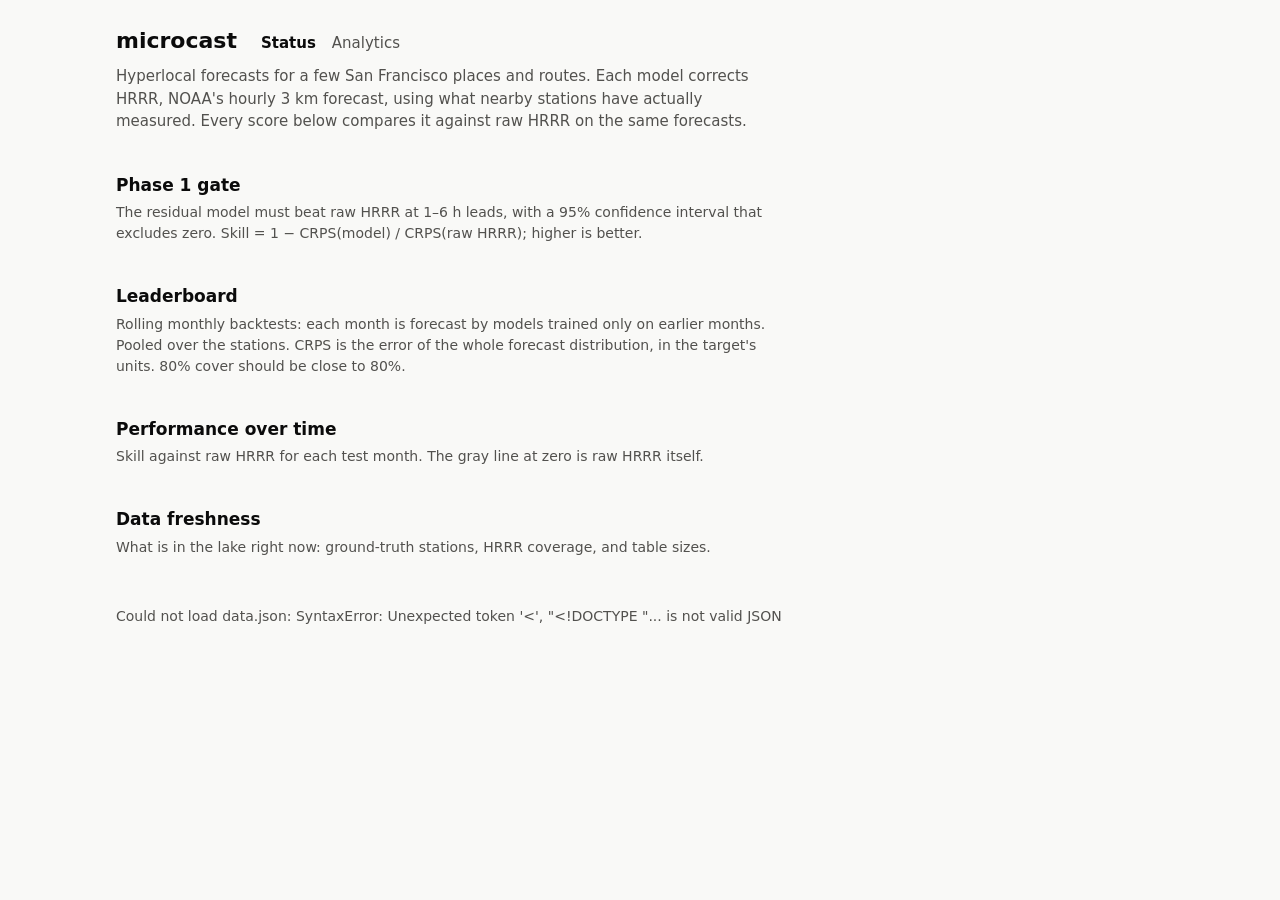
==== src/microcast/site/static/index.html @ f6123563 "Phase 1: HRRR backfill, station truth, models, backtests, status site End-to-end phase 1 pipeline, a" ====
<!doctype html>
<html lang="en">
<head>
  <meta charset="utf-8">
  <meta name="viewport" content="width=device-width, initial-scale=1">
  <title>Microcast Status</title>
  <meta name="description" content="Hyperlocal San Francisco forecasts: backtest results against raw HRRR, and pipeline status.">
  <link rel="stylesheet" href="site.css">
</head>
<body data-page="status">
<main>
  <header class="top">
    <h1>microcast</h1>
    <nav><a href="index.html" aria-current="page">Status</a><a href="analytics.html">Analytics</a></nav>
  </header>
  <p class="lede">Hyperlocal forecasts for a few San Francisco places and routes. Each model corrects HRRR,
    NOAA's hourly 3 km forecast, using what nearby stations have actually measured. Every score below compares
    it against raw HRRR on the same forecasts.</p>

  <h2>Phase 1 gate</h2>
  <p class="sub">The residual model must beat raw HRRR at 1–6 h leads, with a 95% confidence interval that excludes zero.
    Skill = 1 − CRPS(model) / CRPS(raw HRRR); higher is better.</p>
  <div id="gate"></div>

  <h2>Leaderboard</h2>
  <p class="sub">Rolling monthly backtests: each month is forecast by models trained only on earlier months.
    Pooled over the stations. CRPS is the error of the whole forecast distribution, in the target's units.
    80% cover should be close to 80%.</p>
  <div id="leaderboard"></div>

  <h2>Performance over time</h2>
  <p class="sub">Skill against raw HRRR for each test month. The gray line at zero is raw HRRR itself.</p>
  <div id="monthly"></div>

  <h2>Data freshness</h2>
  <p class="sub">What is in the lake right now: ground-truth stations, HRRR coverage, and table sizes.</p>
  <div id="freshness"></div>

  <footer></footer>
</main>
<script src="site.js"></script>
</body>
</html>
---- src/microcast/site/static/site.css ----
:root {
  color-scheme: light;
  --page: #f9f9f7;
  --surface: #fcfcfb;
  --ink: #0b0b0b;
  --ink-2: #52514e;
  --muted: #898781;
  --grid: #e1e0d9;
  --axis: #c3c2b7;
  --ring: rgba(11, 11, 11, 0.1);
  --s1: #2a78d6; /* gbm_residual */
  --s2: #eb6834; /* bias_rolling */
  --ref: #898781; /* raw_hrrr: the reference, not a series */
  --div-cold: #2a78d6;
  --div-mid: #f0efec;
  --div-warm: #e34948;
  --good: #0ca30c;
  --good-text: #006300;
  --critical: #d03b3b;
  --warning: #fab219;
}
@media (prefers-color-scheme: dark) {
  :root:not([data-theme="light"]) {
    color-scheme: dark;
    --page: #0d0d0d;
    --surface: #1a1a19;
    --ink: #ffffff;
    --ink-2: #c3c2b7;
    --grid: #2c2c2a;
    --axis: #383835;
    --ring: rgba(255, 255, 255, 0.1);
    --s1: #3987e5;
    --s2: #d95926;
    --div-cold: #3987e5;
    --div-mid: #383835;
    --div-warm: #e66767;
    --good-text: #0ca30c;
  }
}
:root[data-theme="dark"] {
  color-scheme: dark;
  --page: #0d0d0d;
  --surface: #1a1a19;
  --ink: #ffffff;
  --ink-2: #c3c2b7;
  --grid: #2c2c2a;
  --axis: #383835;
  --ring: rgba(255, 255, 255, 0.1);
  --s1: #3987e5;
  --s2: #d95926;
  --div-cold: #3987e5;
  --div-mid: #383835;
  --div-warm: #e66767;
  --good-text: #0ca30c;
}

* { box-sizing: border-box; }
body {
  margin: 0;
  background: var(--page);
  color: var(--ink);
  font: 15px/1.5 system-ui, -apple-system, "Segoe UI", sans-serif;
}
main { max-width: 1080px; margin: 0 auto; padding: 24px 16px 64px; }
header.top { display: flex; flex-wrap: wrap; align-items: baseline; gap: 8px 24px; margin-bottom: 8px; }
header.top h1 { font-size: 22px; margin: 0; }
nav a { color: var(--ink-2); margin-right: 16px; text-decoration: none; }
nav a[aria-current="page"] { color: var(--ink); font-weight: 600; }
p.lede { color: var(--ink-2); margin: 4px 0 24px; max-width: 70ch; }
h2 { font-size: 17px; margin: 40px 0 4px; }
p.sub { color: var(--ink-2); margin: 0 0 12px; max-width: 75ch; font-size: 14px; }
.card { background: var(--surface); border: 1px solid var(--ring); border-radius: 10px; padding: 16px; }
.tiles { display: grid; grid-template-columns: repeat(auto-fit, minmax(240px, 1fr)); gap: 12px; }
.tile .label { color: var(--ink-2); font-size: 13px; }
.tile .value { font-size: 32px; font-weight: 600; margin: 2px 0; }
.tile .detail { color: var(--ink-2); font-size: 13px; }
.status { display: inline-flex; align-items: center; gap: 6px; font-weight: 600; font-size: 13px; }
.status .dot { width: 10px; height: 10px; border-radius: 50%; }
.status.pass { color: var(--good-text); }
.status.pass .dot { background: var(--good); }
.status.fail { color: var(--critical); }
.status.fail .dot { background: var(--critical); }
.status.warn .dot { background: var(--warning); }
.multiples { display: grid; grid-template-columns: repeat(auto-fit, minmax(320px, 1fr)); gap: 12px; }
.multiples.wide { grid-template-columns: repeat(auto-fit, minmax(440px, 1fr)); }
@media (max-width: 520px) { .multiples.wide { grid-template-columns: 1fr; } }
.chart h3 { font-size: 14px; margin: 0 0 4px; font-weight: 600; }
.chart svg { display: block; width: 100%; height: auto; overflow: visible; }
.legend { display: flex; flex-wrap: wrap; gap: 4px 16px; font-size: 13px; color: var(--ink-2); margin: 4px 0 8px; }
.legend .key { display: inline-block; width: 16px; height: 2px; vertical-align: middle; margin-right: 6px; border-radius: 1px; }
.legend .key.sw { height: 10px; width: 10px; border-radius: 2px; }
svg text { fill: var(--muted); font-size: 11px; font-variant-numeric: tabular-nums; }
svg .grid line { stroke: var(--grid); stroke-width: 1; }
svg .axis line, svg line.axis { stroke: var(--axis); stroke-width: 1; }
svg .zero { stroke: var(--ref); stroke-width: 2; }
svg .crosshair { stroke: var(--axis); stroke-width: 1; }
svg text.direct { fill: var(--ink-2); font-size: 11px; }
.tip {
  position: fixed; pointer-events: none; z-index: 10; display: none;
  background: var(--surface); border: 1px solid var(--ring); border-radius: 8px;
  box-shadow: 0 4px 16px rgba(0, 0, 0, 0.12); padding: 8px 10px; font-size: 12px; min-width: 140px;
}
.tip .t { color: var(--ink-2); margin-bottom: 4px; }
.tip .row { display: flex; align-items: center; gap: 8px; }
.tip .row b { color: var(--ink); font-variant-numeric: tabular-nums; }
.tip .row span.n { color: var(--ink-2); }
.tip .k { width: 12px; height: 2px; border-radius: 1px; }
table { width: 100%; border-collapse: collapse; font-size: 13px; }
th, td { text-align: left; padding: 6px 8px; border-bottom: 1px solid var(--grid); }
th { color: var(--ink-2); font-weight: 500; }
td.num, th.num { text-align: right; font-variant-numeric: tabular-nums; }
.scroll { overflow-x: auto; }
details { margin-top: 8px; font-size: 13px; color: var(--ink-2); }
details summary { cursor: pointer; }
select { font: inherit; padding: 4px 8px; border-radius: 6px; border: 1px solid var(--ring); background: var(--surface); color: var(--ink); }
.controls { display: flex; gap: 12px; align-items: center; margin-bottom: 8px; font-size: 13px; color: var(--ink-2); }
footer { margin-top: 48px; color: var(--muted); font-size: 12px; }
code { font-size: 12px; }
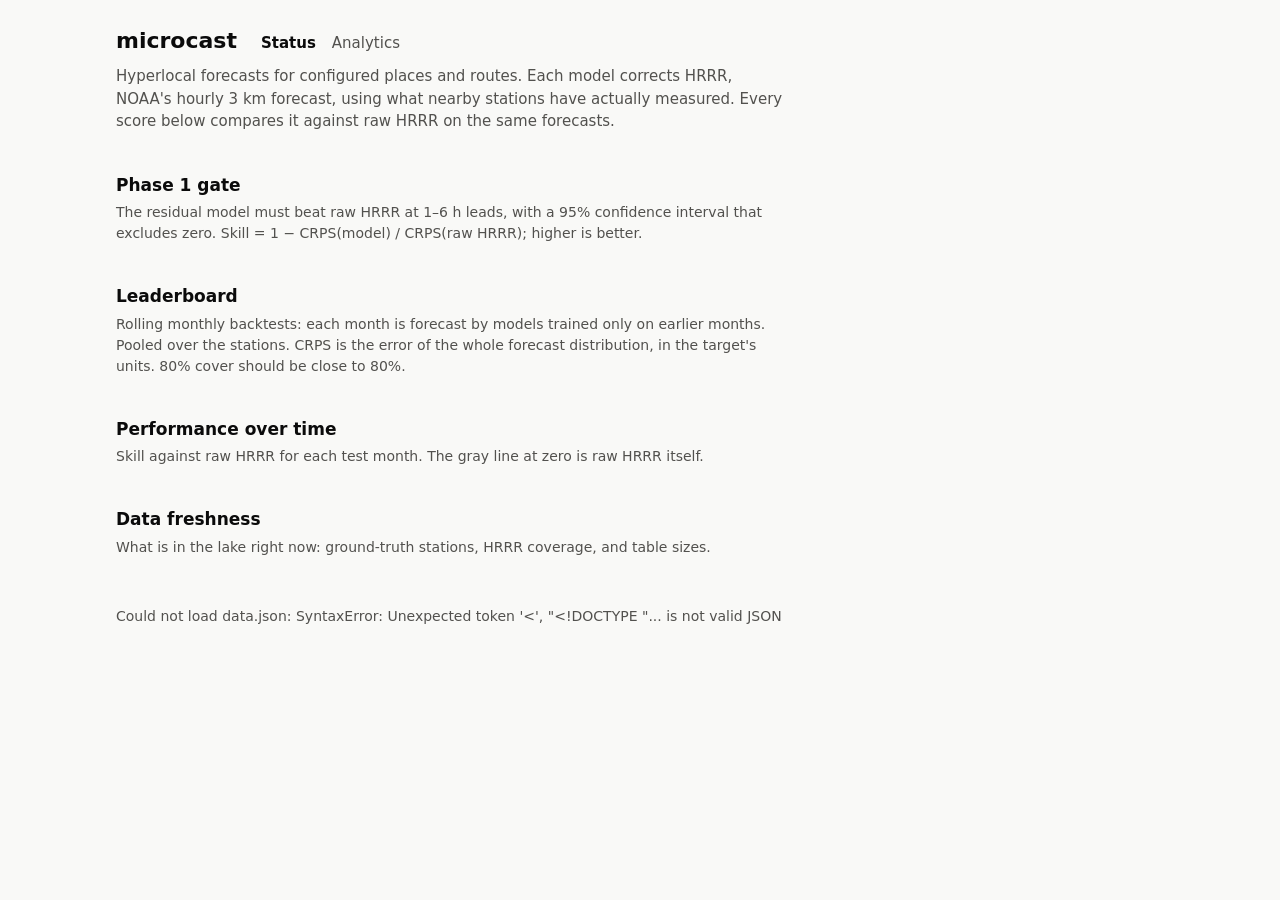
==== commit 9b62f5ae: "Merge pull request #1 from jasonw22/codex/upstream-portability Support regional collection and expli" ====
--- a/src/microcast/site/static/index.html
+++ b/src/microcast/site/static/index.html
@@ -4,7 +4,7 @@
   <meta charset="utf-8">
   <meta name="viewport" content="width=device-width, initial-scale=1">
   <title>Microcast Status</title>
-  <meta name="description" content="Hyperlocal San Francisco forecasts: backtest results against raw HRRR, and pipeline status.">
+  <meta name="description" content="Hyperlocal weather forecasts, backtest results, and pipeline status.">
   <link rel="stylesheet" href="site.css">
 </head>
 <body data-page="status">
@@ -13,7 +13,7 @@
     <h1>microcast</h1>
     <nav><a href="index.html" aria-current="page">Status</a><a href="analytics.html">Analytics</a></nav>
   </header>
-  <p class="lede">Hyperlocal forecasts for a few San Francisco places and routes. Each model corrects HRRR,
+  <p class="lede">Hyperlocal forecasts for configured places and routes. Each model corrects HRRR,
     NOAA's hourly 3 km forecast, using what nearby stations have actually measured. Every score below compares
     it against raw HRRR on the same forecasts.</p>
 
@@ -21,6 +21,8 @@
   <p class="sub">The residual model must beat raw HRRR at 1–6 h leads, with a 95% confidence interval that excludes zero.
     Skill = 1 − CRPS(model) / CRPS(raw HRRR); higher is better.</p>
   <div id="gate"></div>
+
+  <div id="models"></div>
 
   <h2>Leaderboard</h2>
   <p class="sub">Rolling monthly backtests: each month is forecast by models trained only on earlier months.
--- a/src/microcast/site/static/site.css
+++ b/src/microcast/site/static/site.css
@@ -10,6 +10,12 @@
   --ring: rgba(11, 11, 11, 0.1);
   --s1: #2a78d6; /* gbm_residual */
   --s2: #eb6834; /* bias_rolling */
+  --s3: #1baf7a;
+  --s4: #eda100;
+  --s5: #e87ba4;
+  --s6: #008300;
+  --s7: #4a3aa7;
+  --s8: #e34948;
   --ref: #898781; /* raw_hrrr: the reference, not a series */
   --div-cold: #2a78d6;
   --div-mid: #f0efec;
@@ -31,6 +37,11 @@
     --ring: rgba(255, 255, 255, 0.1);
     --s1: #3987e5;
     --s2: #d95926;
+    --s3: #199e70;
+    --s4: #c98500;
+    --s5: #d55181;
+    --s7: #9085e9;
+    --s8: #e66767;
     --div-cold: #3987e5;
     --div-mid: #383835;
     --div-warm: #e66767;
@@ -48,6 +59,11 @@
   --ring: rgba(255, 255, 255, 0.1);
   --s1: #3987e5;
   --s2: #d95926;
+  --s3: #199e70;
+  --s4: #c98500;
+  --s5: #d55181;
+  --s7: #9085e9;
+  --s8: #e66767;
   --div-cold: #3987e5;
   --div-mid: #383835;
   --div-warm: #e66767;
@@ -116,3 +132,25 @@
 .controls { display: flex; gap: 12px; align-items: center; margin-bottom: 8px; font-size: 13px; color: var(--ink-2); }
 footer { margin-top: 48px; color: var(--muted); font-size: 12px; }
 code { font-size: 12px; }
+
+/* model picker: one row above the charts, stays in reach while scrolling */
+.picker {
+  position: sticky; top: 0; z-index: 5; display: flex; flex-wrap: wrap; align-items: center; gap: 6px;
+  padding: 10px 0; margin: 8px 0 0; background: var(--page); border-bottom: 1px solid var(--grid);
+}
+.picker-label { color: var(--ink-2); font-size: 13px; margin-right: 4px; }
+.chip {
+  display: inline-flex; align-items: center; gap: 6px; font: inherit; font-size: 13px; cursor: pointer;
+  padding: 4px 10px; border-radius: 999px; border: 1px solid var(--ring); background: var(--surface); color: var(--ink);
+}
+.chip .key { width: 14px; height: 2px; border-radius: 1px; }
+.chip[aria-pressed="false"] { color: var(--muted); background: transparent; }
+.chip[aria-pressed="false"] .key { background: var(--axis) !important; }
+.chip.ghost { color: var(--ink-2); background: transparent; }
+.chip:focus-visible { outline: 2px solid var(--s1); outline-offset: 2px; }
+.legend .item { cursor: default; }
+/* hover highlight: everything but the focused model recedes */
+[data-model] { transition: opacity 120ms; }
+[data-model].dim { opacity: 0.15; }
+tr[data-model].dim, .legend [data-model].dim { opacity: 0.35; }
+.tip .row.on b, .tip .row.on span.n { color: var(--ink); font-weight: 600; }
